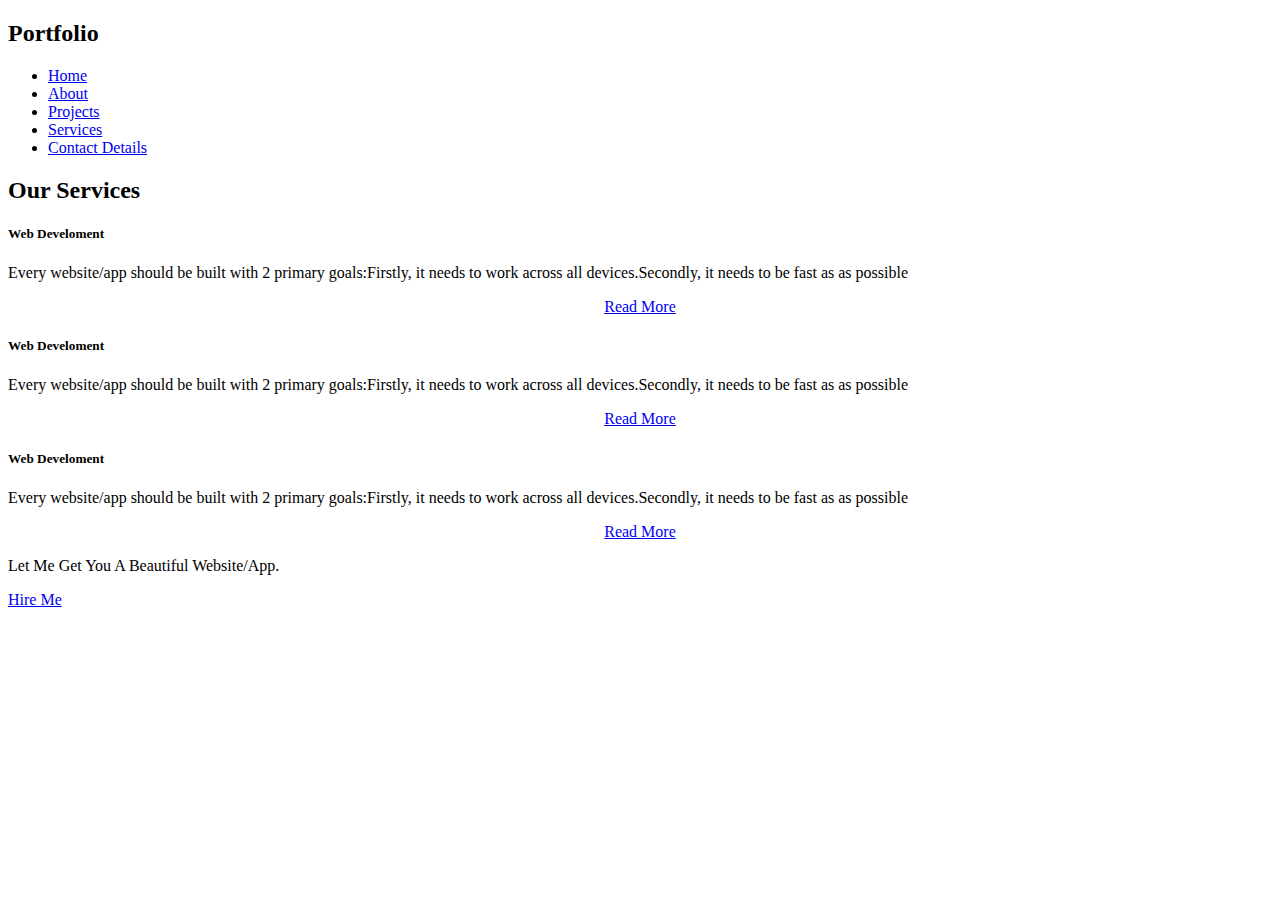
==== services.html @ 6aad4ef6 "save" ====
<!DOCTYPE html>
<html lang="en">
<head>
    <meta charset="UTF-8">
    <meta http-equiv="X-UA-Compatible" content="IE=edge">
    <meta name="viewport" content="width=device-width, initial-scale=1.0">
    <link rel="stylesheet" href="./services.css">
    <link rel="preconnect" href="https://fonts.googleapis.com">
<link rel="preconnect" href="https://fonts.gstatic.com" crossorigin>
<link href="https://fonts.googleapis.com/css2?family=Akshar:wght@600&display=swap" rel="stylesheet">
    <title>Document</title>
<link rel="stylesheet" href="https://cdnjs.cloudflare.com/ajax/libs/font-awesome/6.1.1/css/all.min.css" integrity="sha512-KfkfwYDsLkIlwQp6LFnl8zNdLGxu9YAA1QvwINks4PhcElQSvqcyVLLD9aMhXd13uQjoXtEKNosOWaZqXgel0g==" crossorigin="anonymous" referrerpolicy="no-referrer" />
</head>
 <header>
    <div class="me">
        <nav>
            <h2 class="logo">Portfo<span>lio</span></h2>
            <ul>
                <li><a href="landingpage.html">Home</a></li>
                <li class="s1"><a href="aboutpage.html">About</a>
                </li>
                <li><a href="projects.html">Projects</a></li>
                <li><a href="services.html">Services</a></li>
                <li class="c1"><a href="contact.html">Contact Details</a>
            </ul>
</header>
<body>
        <!-- sevice section -->
        <div class="service">
            <div class="title">
                <h2>Our Services</h2>
            </div>

            <div class="box">
                <div class="card">
                    <i class="fa-solid fa-bars"></i>
                    <h5>Web Develoment</h5>
                    <div class="pra">
                        <p>Every website/app should be built with 2 primary goals:Firstly, it needs to work across all devices.Secondly, it needs to be fast as as possible</p>
                        <p style="text-align:center">
                            <a href="#" class="button">Read More</a>
                        </p>
                    </div>
                </div>
    
                <div class="card">
                    <i class="fa-solid fa-user"></i>
                    <h5>Web Develoment</h5>
                    <div class="pra">
                        <p>Every website/app should be built with 2 primary goals:Firstly, it needs to work across all devices.Secondly, it needs to be fast as as possible</p>
    
                        <p style="text-align:center">
                            <a href="#" class="button">Read More</a>
                        </p>
                    </div>
                </div>
    
                <div class="card">
                    <i class="fa-solid fa-bell"></i>
                    <h5>Web Develoment</h5>
                    <div class="pra">
                        <p>Every website/app should be built with 2 primary goals:Firstly, it needs to work across all devices.Secondly, it needs to be fast as as possible</p>
    
                        <p style="text-align:center">
                            <a href="#" class="button">Read More</a>
                        </p>
                    </div>
                </div>
            </div>
        </div>

            <!-- Contact Me -->
    <div class="contact-me">
        <p>Let Me Get You A Beautiful Website/App.</p>
        <a href="contact.html" class="button2">Hire Me</a>
    </div>

</body>
</html>
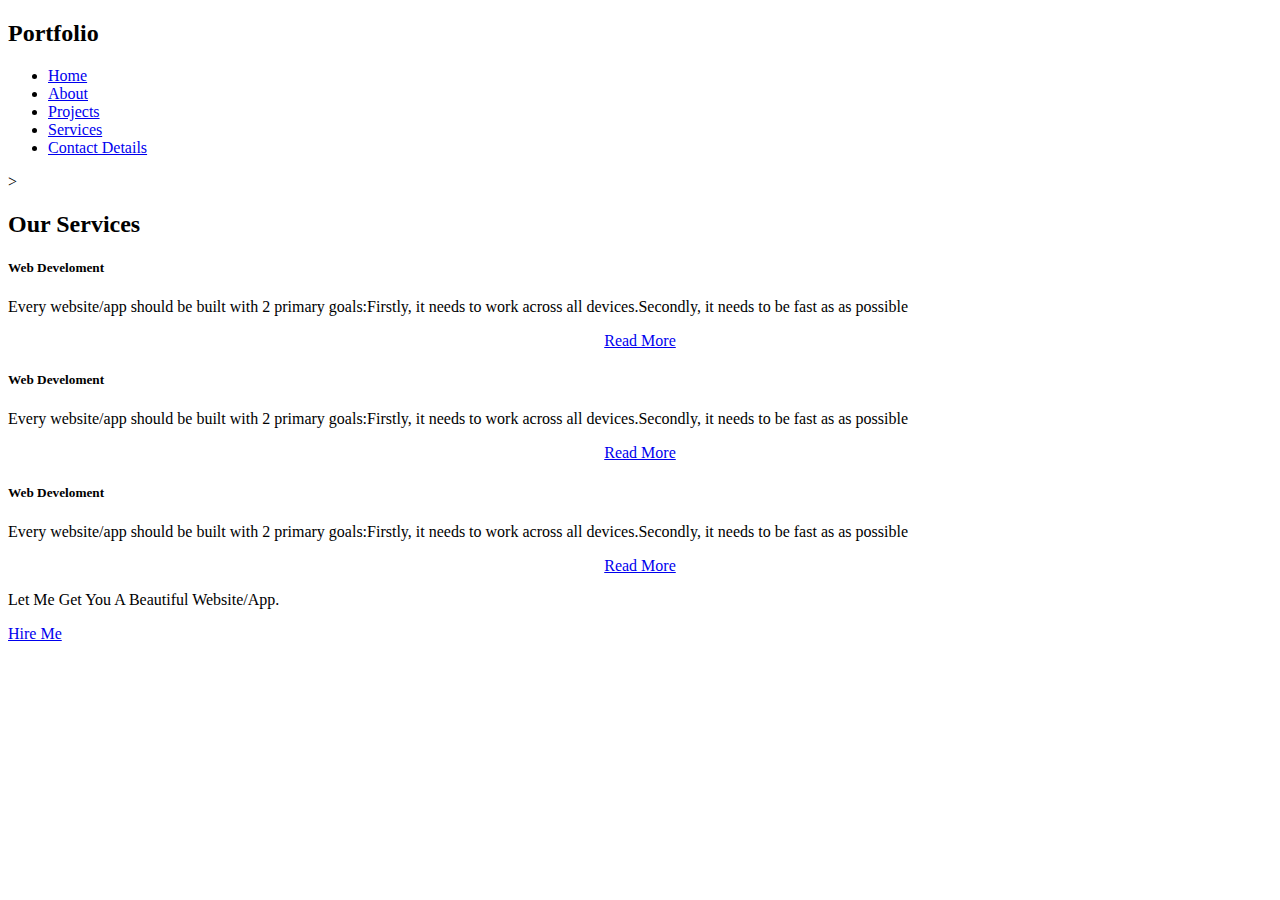
==== commit b9caf49e: "about nav fix" ====
--- a/services.html
+++ b/services.html
@@ -23,6 +23,7 @@
                 <li><a href="services.html">Services</a></li>
                 <li class="c1"><a href="contact.html">Contact Details</a>
             </ul>
+            </nav>>
 </header>
 <body>
         <!-- sevice section -->
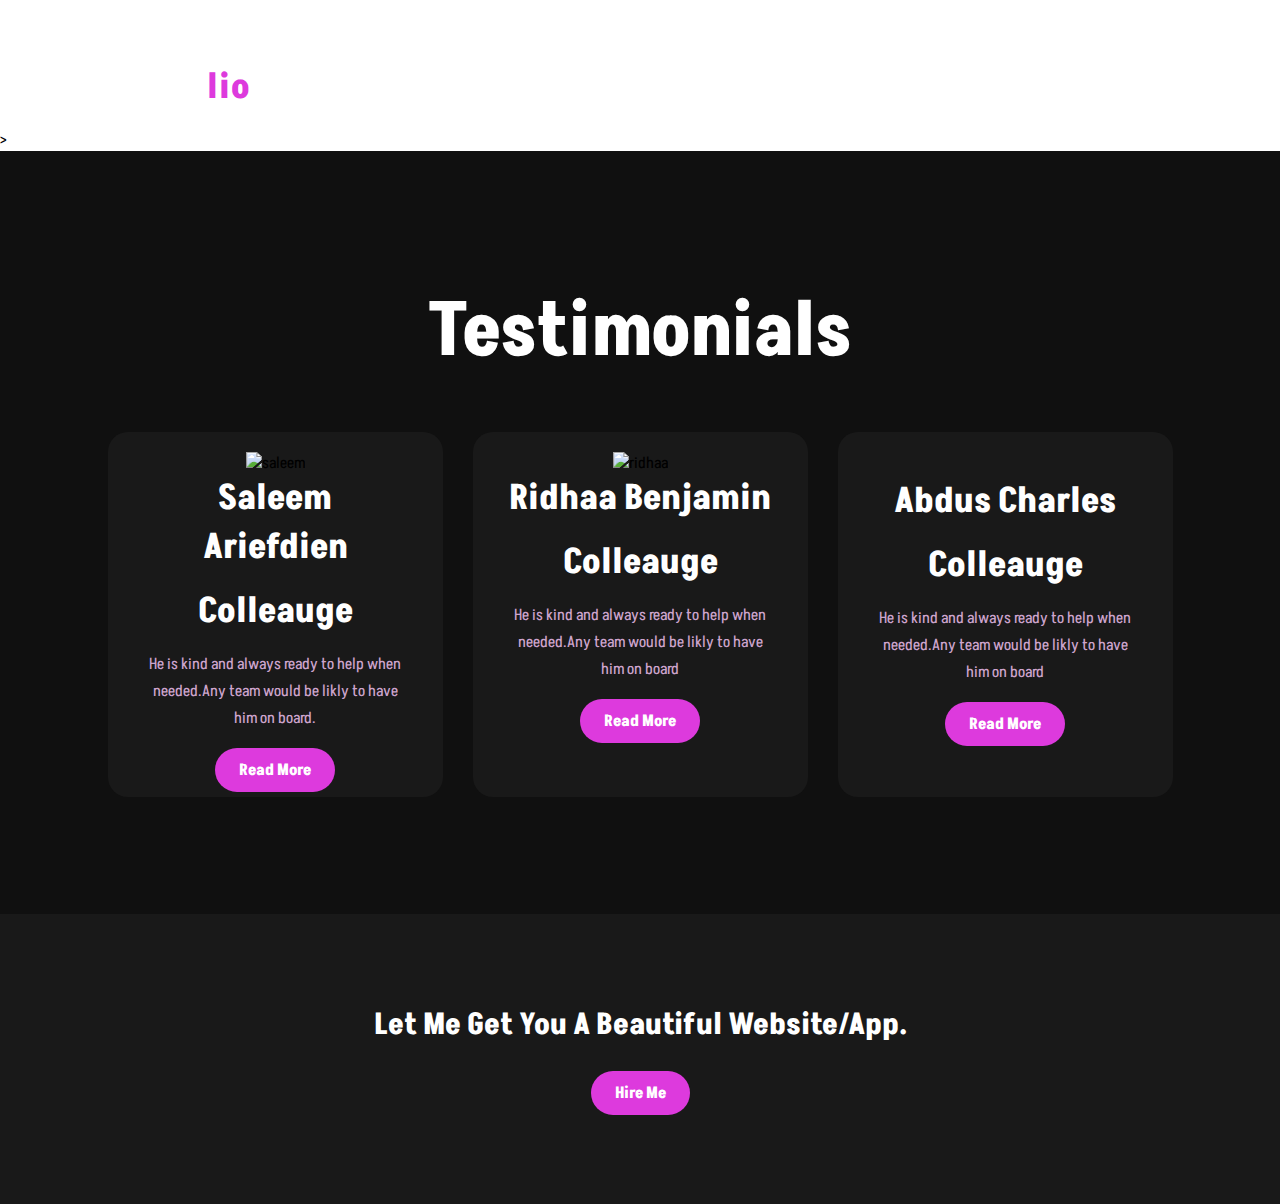
==== commit f9cd90af: "help" ====
--- a/services.html
+++ b/services.html
@@ -29,15 +29,16 @@
         <!-- sevice section -->
         <div class="service">
             <div class="title">
-                <h2>Our Services</h2>
+                <h2>Testimonials</h2>
             </div>
 
             <div class="box">
                 <div class="card">
-                    <i class="fa-solid fa-bars"></i>
-                    <h5>Web Develoment</h5>
+                    <img src="./images/Saleem (1).JPG" alt="saleem" width="200px" height="140px" class="photo">
+                    <h5>Saleem Ariefdien</h5>
+                    <h4>Colleauge</h4>
                     <div class="pra">
-                        <p>Every website/app should be built with 2 primary goals:Firstly, it needs to work across all devices.Secondly, it needs to be fast as as possible</p>
+                        <p>He is kind and always ready to help when needed.Any team would be likly to have him on board.</p>
                         <p style="text-align:center">
                             <a href="#" class="button">Read More</a>
                         </p>
@@ -45,10 +46,11 @@
                 </div>
     
                 <div class="card">
-                    <i class="fa-solid fa-user"></i>
-                    <h5>Web Develoment</h5>
+                    <img src="./images/Ridhaa (4).JPG" alt="ridhaa" width="200px" height="140px" class="photo">
+                    <h5>Ridhaa Benjamin</h5>
+                    <h4>Colleauge</h4>
                     <div class="pra">
-                        <p>Every website/app should be built with 2 primary goals:Firstly, it needs to work across all devices.Secondly, it needs to be fast as as possible</p>
+                        <p>He is kind and always ready to help when needed.Any team would be likly to have him on board</p>
     
                         <p style="text-align:center">
                             <a href="#" class="button">Read More</a>
@@ -58,9 +60,10 @@
     
                 <div class="card">
                     <i class="fa-solid fa-bell"></i>
-                    <h5>Web Develoment</h5>
+                    <h5>Abdus Charles</h5>
+                    <h4>Colleauge</h4>
                     <div class="pra">
-                        <p>Every website/app should be built with 2 primary goals:Firstly, it needs to work across all devices.Secondly, it needs to be fast as as possible</p>
+                        <p>He is kind and always ready to help when needed.Any team would be likly to have him on board</p>
     
                         <p style="text-align:center">
                             <a href="#" class="button">Read More</a>
--- a/services.css
+++ b/services.css
@@ -0,0 +1,146 @@
+*{
+    margin: 0;
+    padding: 0;
+    font-family: 'Akshar', sans-serif;
+    box-sizing: border-box;
+}
+.me{
+    width: 100%;
+    background-image: url(./images/Background.png.png);
+    background-size: cover;
+    background-position: center;
+}
+nav{
+    display: flex;
+    align-items: center;
+    justify-content: space-around;
+    padding-top: 45px;
+    padding-left: 8%;
+    padding-right: 8%;
+    position: relative;
+    margin-right: 400px;
+}
+.logo{
+    color: white;
+    font-size: 35px;
+    letter-spacing: 1px;
+    cursor: pointer;
+}
+span{
+    color: rgb(221, 58, 221);
+}
+nav ul li{
+    list-style-type: none;
+    display: inline-block;
+    padding: 10px 25px;
+}
+nav ul li a{
+    color: white;
+    text-decoration: none;
+    font-weight: bold;
+    text-transform: capitalize ;
+}
+nav ul li a:hover{
+    color: rgb(221, 58, 221);
+    transition: .4s ;
+}
+
+.service{
+    background: #101010;
+    width: 100%;
+    padding: 100px 0px;
+}
+.title h2{
+    color: white;
+    font-size: 75px;
+    width: 1130px;
+    margin: 30px auto;
+    text-align: center;
+}
+.box{
+    display: flex;
+    justify-content: center;
+    align-items: center;
+    min-height: 400px;
+}
+.card{
+    height: 365px;
+    width: 335px;
+    padding: 20px 35px;
+    background: #191919;
+    border-radius: 20px;
+    margin: 15px;
+    position: relative;
+    overflow: hidden;
+    text-align: center;
+}
+.card i{
+    font-size: 50px;
+    display: block;
+    text-align: center;
+    margin: 25px 0px;
+    color: rgb(221, 58, 221);
+}
+h5{
+    color: white;
+    font-size: 35px;
+    margin-bottom: 15px;
+}
+h4{
+    color: white;
+    font-size: 35px;
+    margin-bottom: 15px;
+}
+.pra p{
+    color: #fcfc;
+    font-size: 16px;
+    line-height: 27px;
+    margin-bottom: 25px;
+}
+.card .button{
+    background-color:rgb(221, 58, 221) ;
+    color: white;
+    text-decoration: none;
+    border: 2px solid transparent;
+    font-weight: bold;
+    padding:9px 22px;
+    border-radius: 30px;
+    transition: .4s;
+}
+.card .button:hover{
+    background-color: transparent;
+    border: 2px solid rgb(221, 58, 221);
+    cursor: pointer;
+}
+.contact-me{
+    width: 100%;
+    height: 290px;
+    background-color: #191919;
+
+    display: flex;
+    align-items: center;
+    flex-direction: column;
+    justify-content: center;
+}
+.contact-me p{
+    color: white;
+    font-size: 30px;
+    font-weight: bold;
+    margin-bottom: 25px;
+}
+.contact-me .button2{
+    background-color:rgb(221, 58, 221) ;
+    color: white;
+    text-decoration: none;
+    border: 2px solid transparent;
+    font-weight: bold;
+    padding:9px 22px;
+    border-radius: 30px;
+    transition: .4s;
+}
+.contact-me .button2:hover{
+    background-color: transparent;
+    border: 2px solid rgb(221, 58, 221);
+    cursor: pointer;
+}
+
